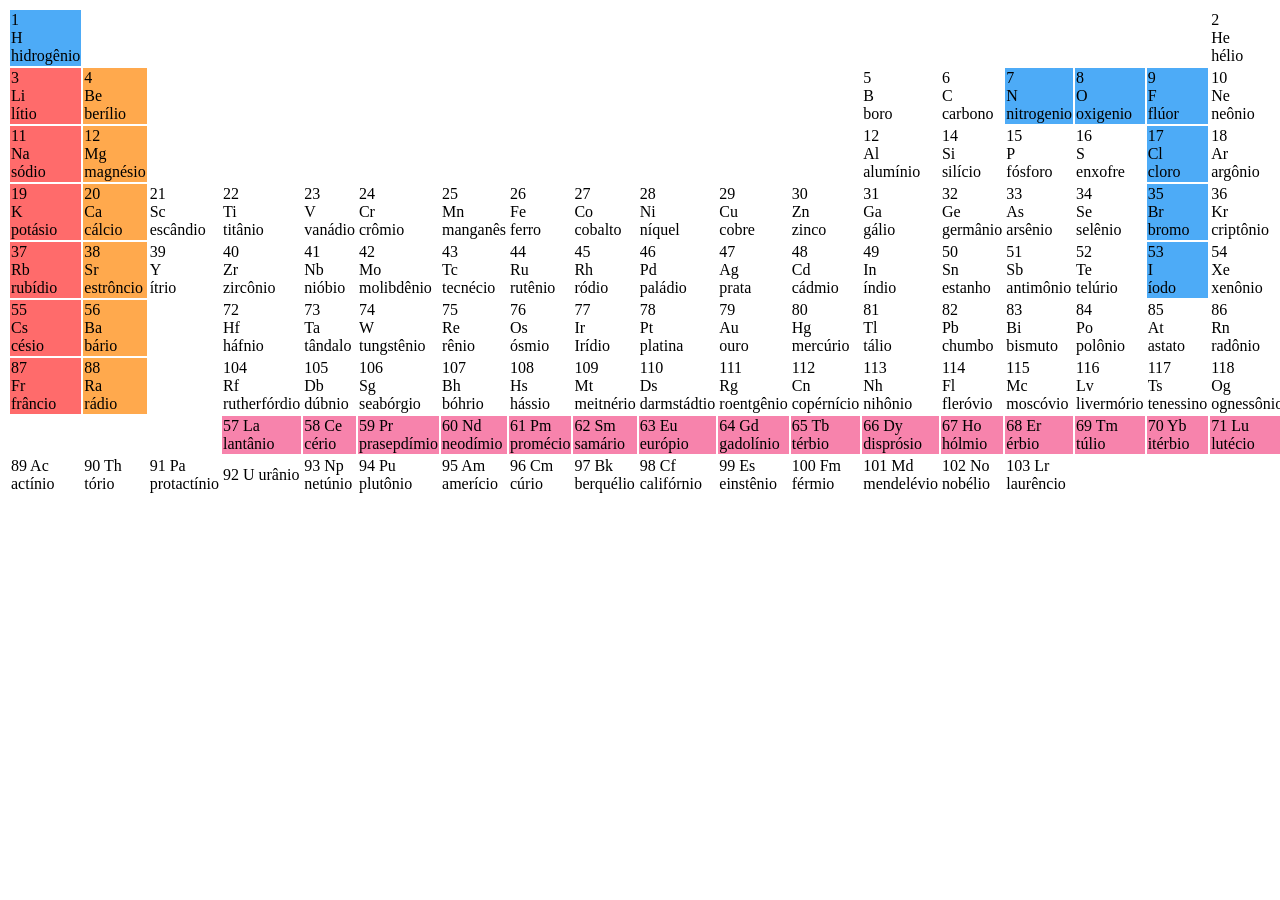
==== TabelaPeriodica/index.html @ 92abfbb6 "Refactor: Update table cell classes and add CSS styles for elements" ====
<!DOCTYPE html>
<html lang="en">
<head>
    <meta charset="UTF-8">
    <meta name="viewport" content="width=device-width, initial-scale=1.0">
    <title>Tabela Periódica</title>
    <link rel="stylesheet" href="style.css">
</head>
<body>
    <table>
        <tr>
            <td class="naoMetaisDiatomicos">
                1
                <br>
                H
                <br>
                hidrogênio
                <br>
            </td>
            <td colspan="16"></td>
            <td>
                2
                <br>
                He 
                <br>
                hélio
                <br>
            </td>
        </tr>
        <tr>
            <td class="metaisAlcalinos">
                3
                <br>
                Li
                <br>
                lítio
                <br>
            </td>
            <td class="metaisAlcalinoTerrosos">
                4
                <br>
                Be
                <br>
                berílio
                <br>
            </td>
            <td colspan="10"></td>
            <td>
                5
                <br>
                B 
                <br>
                boro
                <br>
            </td>
            <td>
                6
                <br>
                C 
                <br>
                carbono
                <br>
            </td>
            <td class="naoMetaisDiatomicos">
                7
                <br>
                N 
                <br>
                nitrogenio
                <br>
            </td>
            <td class="naoMetaisDiatomicos">
                8
                <br>
                O 
                <br>
                oxigenio
                <br>
            </td>
            <td class="naoMetaisDiatomicos">
                9
                <br>
                F 
                <br>
                flúor
                <br>
            </td>
            <td>
                10
                <br>
                Ne 
                <br>
                neônio
                <br>
            </td>
        </tr>
        <tr>
            <td class="metaisAlcalinos">
                11
                <br>
                Na 
                <br>
                sódio
                <br>
            </td>
            <td class="metaisAlcalinoTerrosos">
                12
                <br>
                Mg
                <br>
                magnésio
                <br>
            </td>
            <td colspan="10"></td>
            <td>
                12
                <br>
                Al
                <br>
                alumínio
                <br>
            </td>
            <td>
                14
                <br>
                Si
                <br>
                silício
                <br>
            </td>
            <td>
                15
                <br>
                P 
                <br>
                fósforo
                <br>
            </td>
            <td>
                16
                <br>
                S 
                <br>
                enxofre
                <br>
            </td>
            <td class="naoMetaisDiatomicos">
                17
                <br>
                Cl
                <br>
                cloro
                <br>
            </td>
            <td>
                18
                <br>
                Ar 
                <br>
                argônio
                <br>
            </td>
        </tr>
        <tr>
            <td class="metaisAlcalinos">
                19
                <br>
                K 
                <br>
                potásio
                <br>
            </td>
            <td class="metaisAlcalinoTerrosos">
                20 
                <br>
                Ca 
                <br>
                cálcio
                <br>
            </td>
            <td>
                21
                <br>
                Sc 
                <br>
                escândio
                <br>
            </td>
            <td>
                22
                <br>
                Ti 
                <br>
                titânio
                <br>
            </td>
            <td>
                23
                <br>
                V 
                <br>
                vanádio
                <br>
            </td>
            <td>
                24
                <br>
                Cr 
                <br>
                crômio
                <br>
            </td>
            <td>
                25
                <br>
                Mn
                <br>
                manganês
                <br>
            </td>
            <td>
                26
                <br>
                Fe 
                <br>
                ferro
                <br>
            </td>
            <td>
                27
                <br>
                Co 
                <br>
                cobalto
                <br>
            </td>
            <td>
                28
                <br>
                Ni
                <br>
                níquel
                <br>
            </td>
            <td>
                29
                <br>
                Cu
                <br>
                cobre
                <br>
            </td>
            <td>
                30
                <br>
                Zn
                <br>
                zinco
                <br>
            </td>
            <td>
                31
                <br>
                Ga 
                <br>
                gálio
                <br>
            </td>
            <td>
                32
                <br>
                Ge
                <br>
                germânio
                <br>
            </td>
            <td>
                33
                <br>
                As 
                <br>
                arsênio
                <br>
            </td>
            <td>
                34
                <br>
                Se 
                <br>
                selênio
                <br>
            </td>
            <td class="naoMetaisDiatomicos">
                35
                <br>
                Br 
                <br>
                bromo
                <br>
            </td>
            <td>
                36
                <br>
                Kr
                <br>
                criptônio
                <br>
            </td>
        </tr>
        <tr>
            <td class="metaisAlcalinos">
                37
                <br>
                Rb 
                <br>
                rubídio
                <br>
            </td>
            <td class="metaisAlcalinoTerrosos">
                38
                <br>
                Sr 
                <br>
                estrôncio
                <br>
            </td>
            <td>
                39
                <br>
                Y
                <br>
                ítrio
                <br>
            </td>
            <td>
                40
                <br>
                Zr
                <br>
                zircônio
                <br>
            </td>
            <td>
                41
                <br>
                Nb
                <br>
                nióbio
                <br>
            </td>
            <td>
                42
                <br>
                Mo
                <br>
                molibdênio
                <br>
            </td>
            <td>
                43
                <br>
                Tc
                <br>
                tecnécio
                <br>
            </td>
            <td>
                44
                <br>
                Ru 
                <br>
                rutênio
                <br>
            </td>
            <td>
                45
                <br>
                Rh 
                <br>
                ródio
                <br>
            </td>
            <td>
                46
                <br>
                Pd
                <br>
                paládio
                <br>
            </td>
            <td>
                47
                <br>
                Ag 
                <br>
                prata
                <br>
            </td>
            <td>
                48
                <br>
                Cd
                <br>
                cádmio
                <br>
            </td>
            <td>
                49
                <br>
                In 
                <br>
                índio
                <br>
            </td>
            <td>
                50
                <br>
                Sn 
                <br>
                estanho
                <br>
            </td>
            <td>
                51
                <br>
                Sb 
                <br>
                antimônio
                <br>
            </td>
            <td>
                52
                <br>
                Te 
                <br>
                telúrio
                <br>
            </td>
            <td class="naoMetaisDiatomicos">
                53
                <br>
                I 
                <br>
                íodo
                <br>
            </td>
            <td>
                54
                <br>
                Xe
                <br>
                xenônio
                <br>
            </td>
        </tr>
        <tr>
            <td class="metaisAlcalinos">
                55
                <br>
                Cs 
                <br>
                césio
                <br>
            </td>
            <td class="metaisAlcalinoTerrosos">
                56
                <br>
                Ba 
                <br>
                bário
                <br>
            </td>
            <td colspan="1"></td>
            <td>
                72
                <br>
                Hf
                <br>
                háfnio
                <br>
            </td>
            <td>
                73
                <br>
                Ta 
                <br>
                tândalo
                <br>
            </td>
            <td>
                74
                <br>
                W 
                <br>
                tungstênio
                <br>
            </td>
            <td>
                75
                <br>
                Re 
                <br>
                rênio
                <br>
            </td>
            <td>
                76
                <br>
                Os 
                <br>
                ósmio
                <br>
            </td>
            <td>
                77
                <br>
                Ir
                <br>
                Irídio
                <br>
            </td>
            <td>
                78
                <br>
                Pt 
                <br>
                platina
                <br>
            </td>
            <td>
                79
                <br>
                Au 
                <br>
                ouro
                <br>
            </td>
            <td>
                80
                <br>
                Hg 
                <br>
                mercúrio
                <br>
            </td>
            <td>
                81
                <br>
                Tl 
                <br>
                tálio
                <br>
            </td>
            <td>
                82
                <br>
                Pb
                <br>
                chumbo
                <br>
            </td>   
            <td>
                83
                <br>
                Bi 
                <br>
                bismuto
                <br>
            </td>
            <td>
                84
                <br>
                Po 
                <br>
                polônio
                <br>
            </td>
            <td>
                85
                <br>
                At 
                <br>
                astato
                <br>
            </td>
            <td>
                86
                <br>
                Rn
                <br>
                radônio
                <br>
            </td>
        </tr>
        <tr>
            <td class="metaisAlcalinos">
                87
                <br>
                Fr 
                <br>
                frâncio
                <br>
            </td>
            <td class="metaisAlcalinoTerrosos">
                88
                <br>
                Ra 
                <br>
                rádio
                <br>
            </td>
            <td colspan="1"></td>
            <td>
                104
                <br>
                Rf 
                <br>
                rutherfórdio
                <br>
            </td>
            <td>
                105
                <br>
                Db
                <br>
                dúbnio
                <br>
            </td>
            <td>
                106
                <br>
                Sg
                <br>
                seabórgio
                <br>
            </td>
            <td>
                107
                <br>
                Bh 
                <br>
                bóhrio
                <br>
            </td>
            <td>
                108
                <br>
                Hs
                <br>
                hássio
                <br>
            </td>
            <td>
                109
                <br>
                Mt
                <br>
                meitnério
                <br>
            </td>
            <td>
                110
                <br>
                Ds
                <br>
                darmstádtio
                <br>
            </td>
            <td>
                111
                <br>
                Rg
                <br>
                roentgênio
                <br>
            </td>
            <td>
                112
                <br>
                Cn 
                <br>
                copérnício
                <br>
            </td>
            <td>
                113
                <br>
                Nh
                <br>
                nihônio
                <br>
            </td>
            <td>
                114
                <br>
                Fl 
                <br>
                fleróvio
                <br>
            </td>
            <td>
                115
                <br>
                Mc 
                <br>
                moscóvio
                <br>
            </td>
            <td>
                116
                <br>
                Lv
                <br>
                livermório
                <br>
            </td>
            <td>
                117
                <br>
                Ts
                <br>
                tenessino
                <br>
            </td>
            <td>
                118
                <br>
                Og
                <br>
                ognessônio
                <br>
            </td>
        </tr>
        <tr>
            <td colspan="3"></td>
            <td class="lantanideos">
                57
                La 
                lantânio
            </td>
            <td class="lantanideos">
                58
                Ce 
                cério
            </td>
            <td class="lantanideos">
                59
                Pr 
                prasepdímio
            </td>
            <td class="lantanideos">
                60 
                Nd 
                neodímio
            </td>
            <td class="lantanideos">
                61
                Pm 
                promécio
            </td>
            <td class="lantanideos">
                62
                Sm 
                samário
            </td>
            <td class="lantanideos">
                63
                Eu 
                európio
            </td>
            <td class="lantanideos">
                64
                Gd
                gadolínio
            </td>
            <td class="lantanideos">
                65
                Tb 
                térbio
            </td>
            <td class="lantanideos">
                66
                Dy
                disprósio
            </td>
            <td class="lantanideos">
                67
                Ho
                hólmio
            </td>
            <td class="lantanideos">
                68
                Er 
                érbio
            </td>
            <td class="lantanideos">    
                69
                Tm
                túlio
            </td>
            <td class="lantanideos">
                70
                Yb
                itérbio
            </td>
            <td class="lantanideos">
                71
                Lu 
                lutécio
            </td>
        </tr>
        <tr>
            <td>
                89
                Ac 
                actínio
            </td>
            <td>
                90
                Th 
                tório
            </td>
            <td>    
                91
                Pa 
                protactínio
            </td>
            <td>
                92
                U 
                urânio
            </td>
            <td>
                93
                Np
                netúnio
            </td>
            <td>
                94
                Pu 
                plutônio
            </td>
            <td>
                95
                Am
                amerício
            </td>
            <td>
                96
                Cm 
                cúrio
            </td>
            <td>
                97
                Bk 
                berquélio
            </td>
            <td>
                98
                Cf
                califórnio
            </td>
            <td>
                99
                Es
                einstênio
            </td>
            <td>
                100
                Fm
                férmio
            </td>
            <td>
                101
                Md
                mendelévio
            </td>
            <td>
                102
                No 
                nobélio
            </td>
            <td>
                103
                Lr
                laurêncio
            </td>
        </tr>
    </table>
</body>
</html>
---- TabelaPeriodica/style.css ----
.metaisAlcalinos{
    background-color: #FF6B6B;
}

.metaisAlcalinoTerrosos{
    background-color: #FFA94D;
}

.metaisTransicao{
    background-color: #FFD43B;
}

.mataisPosTransicao{
    background-color: #69DB7C;
}

.Semimetais{
    background-color: #38D9A9;
}

.NaoMetaisPoliatomicos{
    background-color: #74C0FC;
}

.naoMetaisDiatomicos{
    background-color: #4DABF7;
}

.gasesNobres{
    background-color: #B197FC;
}

.desconhecidos{
    background-color: #ADB5BD;
}

.lantanideos{
    background-color: #F783AC;
}

.actinideos{
    background-color: #E64980;
}
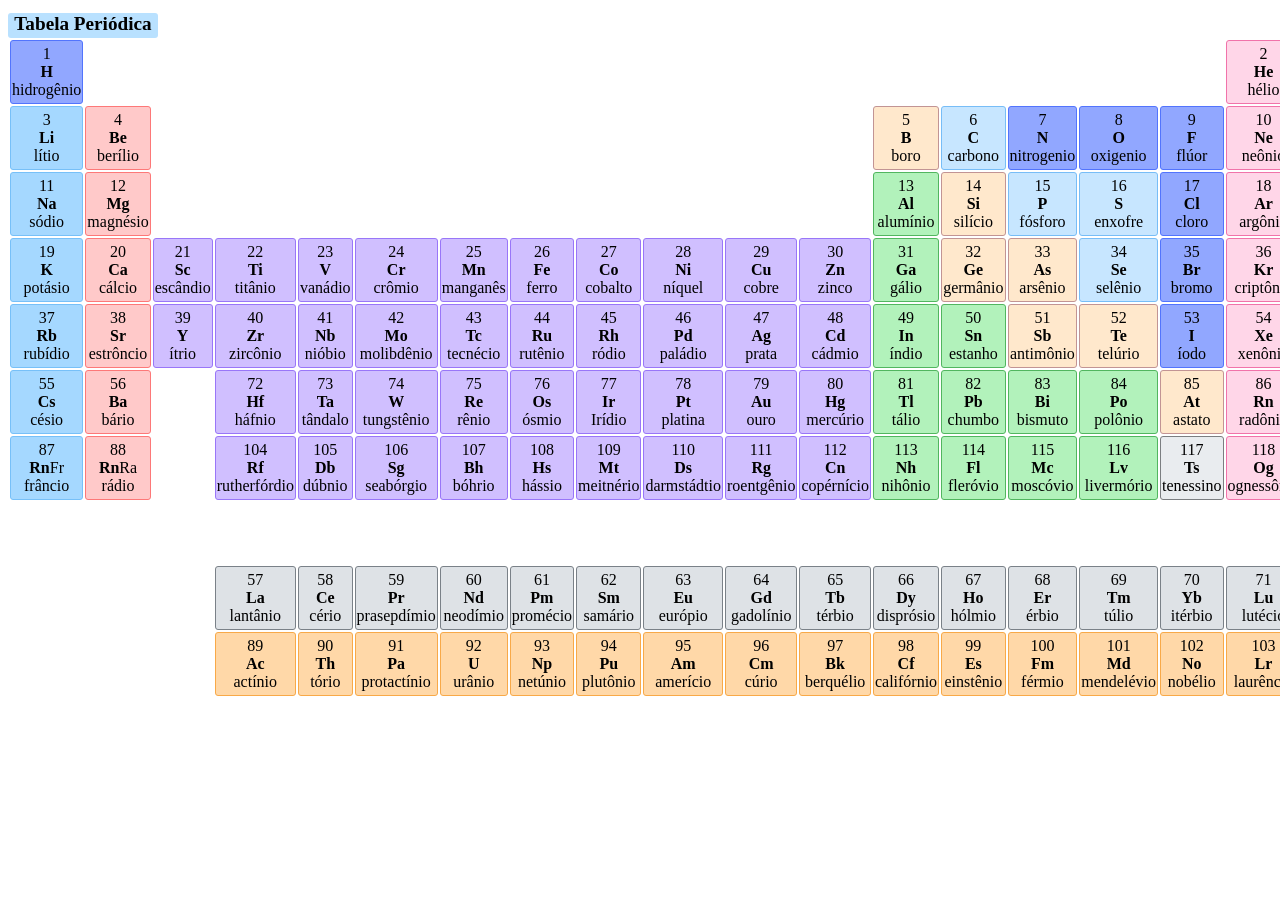
==== commit 0e0198d8: "Feat: Enhance periodic table layout and update styles for better readability" ====
--- a/TabelaPeriodica/index.html
+++ b/TabelaPeriodica/index.html
@@ -4,888 +4,175 @@
     <meta charset="UTF-8">
     <meta name="viewport" content="width=device-width, initial-scale=1.0">
     <title>Tabela Periódica</title>
+    <style>
+        td{
+            text-align: center;
+            width: 90px;
+            height: 60px;
+            border-radius: 3px;
+        }
+    </style>
     <link rel="stylesheet" href="style.css">
 </head>
 <body>
+    <div class="box-tabelas">
+        <h1 class="tabelas">Tabela Periódica</h1>
+    </div>
+    
     <table>
-        <tr>
-            <td class="naoMetaisDiatomicos">
-                1
-                <br>
-                H
-                <br>
-                hidrogênio
-                <br>
-            </td>
-            <td colspan="16"></td>
-            <td>
-                2
-                <br>
-                He 
-                <br>
-                hélio
-                <br>
-            </td>
-        </tr>
-        <tr>
-            <td class="metaisAlcalinos">
-                3
-                <br>
-                Li
-                <br>
-                lítio
-                <br>
-            </td>
-            <td class="metaisAlcalinoTerrosos">
-                4
-                <br>
-                Be
-                <br>
-                berílio
-                <br>
-            </td>
-            <td colspan="10"></td>
-            <td>
-                5
-                <br>
-                B 
-                <br>
-                boro
-                <br>
-            </td>
-            <td>
-                6
-                <br>
-                C 
-                <br>
-                carbono
-                <br>
-            </td>
-            <td class="naoMetaisDiatomicos">
-                7
-                <br>
-                N 
-                <br>
-                nitrogenio
-                <br>
-            </td>
-            <td class="naoMetaisDiatomicos">
-                8
-                <br>
-                O 
-                <br>
-                oxigenio
-                <br>
-            </td>
-            <td class="naoMetaisDiatomicos">
-                9
-                <br>
-                F 
-                <br>
-                flúor
-                <br>
-            </td>
-            <td>
-                10
-                <br>
-                Ne 
-                <br>
-                neônio
-                <br>
-            </td>
-        </tr>
-        <tr>
-            <td class="metaisAlcalinos">
-                11
-                <br>
-                Na 
-                <br>
-                sódio
-                <br>
-            </td>
-            <td class="metaisAlcalinoTerrosos">
-                12
-                <br>
-                Mg
-                <br>
-                magnésio
-                <br>
-            </td>
-            <td colspan="10"></td>
-            <td>
-                12
-                <br>
-                Al
-                <br>
-                alumínio
-                <br>
-            </td>
-            <td>
-                14
-                <br>
-                Si
-                <br>
-                silício
-                <br>
-            </td>
-            <td>
-                15
-                <br>
-                P 
-                <br>
-                fósforo
-                <br>
-            </td>
-            <td>
-                16
-                <br>
-                S 
-                <br>
-                enxofre
-                <br>
-            </td>
-            <td class="naoMetaisDiatomicos">
-                17
-                <br>
-                Cl
-                <br>
-                cloro
-                <br>
-            </td>
-            <td>
-                18
-                <br>
-                Ar 
-                <br>
-                argônio
-                <br>
-            </td>
-        </tr>
-        <tr>
-            <td class="metaisAlcalinos">
-                19
-                <br>
-                K 
-                <br>
-                potásio
-                <br>
-            </td>
-            <td class="metaisAlcalinoTerrosos">
-                20 
-                <br>
-                Ca 
-                <br>
-                cálcio
-                <br>
-            </td>
-            <td>
-                21
-                <br>
-                Sc 
-                <br>
-                escândio
-                <br>
-            </td>
-            <td>
-                22
-                <br>
-                Ti 
-                <br>
-                titânio
-                <br>
-            </td>
-            <td>
-                23
-                <br>
-                V 
-                <br>
-                vanádio
-                <br>
-            </td>
-            <td>
-                24
-                <br>
-                Cr 
-                <br>
-                crômio
-                <br>
-            </td>
-            <td>
-                25
-                <br>
-                Mn
-                <br>
-                manganês
-                <br>
-            </td>
-            <td>
-                26
-                <br>
-                Fe 
-                <br>
-                ferro
-                <br>
-            </td>
-            <td>
-                27
-                <br>
-                Co 
-                <br>
-                cobalto
-                <br>
-            </td>
-            <td>
-                28
-                <br>
-                Ni
-                <br>
-                níquel
-                <br>
-            </td>
-            <td>
-                29
-                <br>
-                Cu
-                <br>
-                cobre
-                <br>
-            </td>
-            <td>
-                30
-                <br>
-                Zn
-                <br>
-                zinco
-                <br>
-            </td>
-            <td>
-                31
-                <br>
-                Ga 
-                <br>
-                gálio
-                <br>
-            </td>
-            <td>
-                32
-                <br>
-                Ge
-                <br>
-                germânio
-                <br>
-            </td>
-            <td>
-                33
-                <br>
-                As 
-                <br>
-                arsênio
-                <br>
-            </td>
-            <td>
-                34
-                <br>
-                Se 
-                <br>
-                selênio
-                <br>
-            </td>
-            <td class="naoMetaisDiatomicos">
-                35
-                <br>
-                Br 
-                <br>
-                bromo
-                <br>
-            </td>
-            <td>
-                36
-                <br>
-                Kr
-                <br>
-                criptônio
-                <br>
-            </td>
-        </tr>
-        <tr>
-            <td class="metaisAlcalinos">
-                37
-                <br>
-                Rb 
-                <br>
-                rubídio
-                <br>
-            </td>
-            <td class="metaisAlcalinoTerrosos">
-                38
-                <br>
-                Sr 
-                <br>
-                estrôncio
-                <br>
-            </td>
-            <td>
-                39
-                <br>
-                Y
-                <br>
-                ítrio
-                <br>
-            </td>
-            <td>
-                40
-                <br>
-                Zr
-                <br>
-                zircônio
-                <br>
-            </td>
-            <td>
-                41
-                <br>
-                Nb
-                <br>
-                nióbio
-                <br>
-            </td>
-            <td>
-                42
-                <br>
-                Mo
-                <br>
-                molibdênio
-                <br>
-            </td>
-            <td>
-                43
-                <br>
-                Tc
-                <br>
-                tecnécio
-                <br>
-            </td>
-            <td>
-                44
-                <br>
-                Ru 
-                <br>
-                rutênio
-                <br>
-            </td>
-            <td>
-                45
-                <br>
-                Rh 
-                <br>
-                ródio
-                <br>
-            </td>
-            <td>
-                46
-                <br>
-                Pd
-                <br>
-                paládio
-                <br>
-            </td>
-            <td>
-                47
-                <br>
-                Ag 
-                <br>
-                prata
-                <br>
-            </td>
-            <td>
-                48
-                <br>
-                Cd
-                <br>
-                cádmio
-                <br>
-            </td>
-            <td>
-                49
-                <br>
-                In 
-                <br>
-                índio
-                <br>
-            </td>
-            <td>
-                50
-                <br>
-                Sn 
-                <br>
-                estanho
-                <br>
-            </td>
-            <td>
-                51
-                <br>
-                Sb 
-                <br>
-                antimônio
-                <br>
-            </td>
-            <td>
-                52
-                <br>
-                Te 
-                <br>
-                telúrio
-                <br>
-            </td>
-            <td class="naoMetaisDiatomicos">
-                53
-                <br>
-                I 
-                <br>
-                íodo
-                <br>
-            </td>
-            <td>
-                54
-                <br>
-                Xe
-                <br>
-                xenônio
-                <br>
-            </td>
-        </tr>
-        <tr>
-            <td class="metaisAlcalinos">
-                55
-                <br>
-                Cs 
-                <br>
-                césio
-                <br>
-            </td>
-            <td class="metaisAlcalinoTerrosos">
-                56
-                <br>
-                Ba 
-                <br>
-                bário
-                <br>
-            </td>
-            <td colspan="1"></td>
-            <td>
-                72
-                <br>
-                Hf
-                <br>
-                háfnio
-                <br>
-            </td>
-            <td>
-                73
-                <br>
-                Ta 
-                <br>
-                tândalo
-                <br>
-            </td>
-            <td>
-                74
-                <br>
-                W 
-                <br>
-                tungstênio
-                <br>
-            </td>
-            <td>
-                75
-                <br>
-                Re 
-                <br>
-                rênio
-                <br>
-            </td>
-            <td>
-                76
-                <br>
-                Os 
-                <br>
-                ósmio
-                <br>
-            </td>
-            <td>
-                77
-                <br>
-                Ir
-                <br>
-                Irídio
-                <br>
-            </td>
-            <td>
-                78
-                <br>
-                Pt 
-                <br>
-                platina
-                <br>
-            </td>
-            <td>
-                79
-                <br>
-                Au 
-                <br>
-                ouro
-                <br>
-            </td>
-            <td>
-                80
-                <br>
-                Hg 
-                <br>
-                mercúrio
-                <br>
-            </td>
-            <td>
-                81
-                <br>
-                Tl 
-                <br>
-                tálio
-                <br>
-            </td>
-            <td>
-                82
-                <br>
-                Pb
-                <br>
-                chumbo
-                <br>
-            </td>   
-            <td>
-                83
-                <br>
-                Bi 
-                <br>
-                bismuto
-                <br>
-            </td>
-            <td>
-                84
-                <br>
-                Po 
-                <br>
-                polônio
-                <br>
-            </td>
-            <td>
-                85
-                <br>
-                At 
-                <br>
-                astato
-                <br>
-            </td>
-            <td>
-                86
-                <br>
-                Rn
-                <br>
-                radônio
-                <br>
-            </td>
-        </tr>
-        <tr>
-            <td class="metaisAlcalinos">
-                87
-                <br>
-                Fr 
-                <br>
-                frâncio
-                <br>
-            </td>
-            <td class="metaisAlcalinoTerrosos">
-                88
-                <br>
-                Ra 
-                <br>
-                rádio
-                <br>
-            </td>
-            <td colspan="1"></td>
-            <td>
-                104
-                <br>
-                Rf 
-                <br>
-                rutherfórdio
-                <br>
-            </td>
-            <td>
-                105
-                <br>
-                Db
-                <br>
-                dúbnio
-                <br>
-            </td>
-            <td>
-                106
-                <br>
-                Sg
-                <br>
-                seabórgio
-                <br>
-            </td>
-            <td>
-                107
-                <br>
-                Bh 
-                <br>
-                bóhrio
-                <br>
-            </td>
-            <td>
-                108
-                <br>
-                Hs
-                <br>
-                hássio
-                <br>
-            </td>
-            <td>
-                109
-                <br>
-                Mt
-                <br>
-                meitnério
-                <br>
-            </td>
-            <td>
-                110
-                <br>
-                Ds
-                <br>
-                darmstádtio
-                <br>
-            </td>
-            <td>
-                111
-                <br>
-                Rg
-                <br>
-                roentgênio
-                <br>
-            </td>
-            <td>
-                112
-                <br>
-                Cn 
-                <br>
-                copérnício
-                <br>
-            </td>
-            <td>
-                113
-                <br>
-                Nh
-                <br>
-                nihônio
-                <br>
-            </td>
-            <td>
-                114
-                <br>
-                Fl 
-                <br>
-                fleróvio
-                <br>
-            </td>
-            <td>
-                115
-                <br>
-                Mc 
-                <br>
-                moscóvio
-                <br>
-            </td>
-            <td>
-                116
-                <br>
-                Lv
-                <br>
-                livermório
-                <br>
-            </td>
-            <td>
-                117
-                <br>
-                Ts
-                <br>
-                tenessino
-                <br>
-            </td>
-            <td>
-                118
-                <br>
-                Og
-                <br>
-                ognessônio
-                <br>
-            </td>
-        </tr>
-        <tr>
-            <td colspan="3"></td>
-            <td class="lantanideos">
-                57
-                La 
-                lantânio
-            </td>
-            <td class="lantanideos">
-                58
-                Ce 
-                cério
-            </td>
-            <td class="lantanideos">
-                59
-                Pr 
-                prasepdímio
-            </td>
-            <td class="lantanideos">
-                60 
-                Nd 
-                neodímio
-            </td>
-            <td class="lantanideos">
-                61
-                Pm 
-                promécio
-            </td>
-            <td class="lantanideos">
-                62
-                Sm 
-                samário
-            </td>
-            <td class="lantanideos">
-                63
-                Eu 
-                európio
-            </td>
-            <td class="lantanideos">
-                64
-                Gd
-                gadolínio
-            </td>
-            <td class="lantanideos">
-                65
-                Tb 
-                térbio
-            </td>
-            <td class="lantanideos">
-                66
-                Dy
-                disprósio
-            </td>
-            <td class="lantanideos">
-                67
-                Ho
-                hólmio
-            </td>
-            <td class="lantanideos">
-                68
-                Er 
-                érbio
-            </td>
-            <td class="lantanideos">    
-                69
-                Tm
-                túlio
-            </td>
-            <td class="lantanideos">
-                70
-                Yb
-                itérbio
-            </td>
-            <td class="lantanideos">
-                71
-                Lu 
-                lutécio
-            </td>
-        </tr>
-        <tr>
-            <td>
-                89
-                Ac 
-                actínio
-            </td>
-            <td>
-                90
-                Th 
-                tório
-            </td>
-            <td>    
-                91
-                Pa 
-                protactínio
-            </td>
-            <td>
-                92
-                U 
-                urânio
-            </td>
-            <td>
-                93
-                Np
-                netúnio
-            </td>
-            <td>
-                94
-                Pu 
-                plutônio
-            </td>
-            <td>
-                95
-                Am
-                amerício
-            </td>
-            <td>
-                96
-                Cm 
-                cúrio
-            </td>
-            <td>
-                97
-                Bk 
-                berquélio
-            </td>
-            <td>
-                98
-                Cf
-                califórnio
-            </td>
-            <td>
-                99
-                Es
-                einstênio
-            </td>
-            <td>
-                100
-                Fm
-                férmio
-            </td>
-            <td>
-                101
-                Md
-                mendelévio
-            </td>
-            <td>
-                102
-                No 
-                nobélio
-            </td>
-            <td>
-                103
-                Lr
-                laurêncio
-            </td>
-        </tr>
-    </table>
+    <tr>
+        <td class="naoMetaisDiatomicos">1<br><strong>H</strong><br>hidrogênio<br></td>
+        <td colspan="16"></td>
+        <td class="gasesNobres">2<br><strong>He</strong><br>hélio<br></td>
+    </tr>
+
+    <tr>
+        <td class="metaisAlcalinos">3<br><strong>Li</strong><br>lítio<br></td>
+        <td class="metaisAlcalinoTerrosos">4<br><strong>Be</strong><br>berílio<br></td>
+        <td colspan="10"></td>
+        <td class="Semimetais">5<br><strong>B</strong><br>boro<br></td>
+        <td class="NaoMetaisPoliatomicos">6<br><strong>C</strong><br>carbono<br></td>
+        <td class="naoMetaisDiatomicos">7<br><strong>N</strong><br>nitrogenio<br></td>
+        <td class="naoMetaisDiatomicos">8<br><strong>O</strong><br>oxigenio<br></td>
+        <td class="naoMetaisDiatomicos">9<br><strong>F</strong><br>flúor<br></td>
+        <td class="gasesNobres">10<br><strong>Ne</strong><br>neônio<br></td>
+    </tr>
+
+    <tr>
+        <td class="metaisAlcalinos">11<br><strong>Na</strong><br>sódio<br></td>
+        <td class="metaisAlcalinoTerrosos">12<br><strong>Mg</strong><br>magnésio<br></td>
+        <td colspan="10"></td>
+        <td class="mataisPosTransicao">13<br><strong>Al</strong><br>alumínio<br></td>
+        <td class="Semimetais">14<br><strong>Si</strong><br>silício<br></td>
+        <td class="NaoMetaisPoliatomicos">15<br><strong>P</strong><br>fósforo<br></td>
+        <td class="NaoMetaisPoliatomicos">16<br><strong>S</strong><br>enxofre<br></td>
+        <td class="naoMetaisDiatomicos">17<br><strong>Cl</strong><br>cloro<br></td>
+        <td class="gasesNobres">18<br><strong>Ar</strong><br>argônio<br></td>
+    </tr>
+
+    <tr>
+        <td class="metaisAlcalinos">19<br><strong>K</strong><br>potásio<br></td>
+        <td class="metaisAlcalinoTerrosos">20<br><strong>Ca</strong><br>cálcio<br></td>
+        <td class="metaisTransicao">21<br><strong>Sc</strong><br>escândio<br></td>
+        <td class="metaisTransicao">22<br><strong>Ti</strong><br>titânio<br></td>
+        <td class="metaisTransicao">23<br><strong>V</strong><br>vanádio<br></td>
+        <td class="metaisTransicao">24<br><strong>Cr</strong><br>crômio<br></td>
+        <td class="metaisTransicao">25<br><strong>Mn</strong><br>manganês<br></td>
+        <td class="metaisTransicao">26<br><strong>Fe</strong><br>ferro<br></td>
+        <td class="metaisTransicao">27<br><strong>Co</strong><br>cobalto<br></td>
+        <td class="metaisTransicao">28<br><strong>Ni</strong><br>níquel<br></td>
+        <td class="metaisTransicao">29<br><strong>Cu</strong><br>cobre<br></td>
+        <td class="metaisTransicao">30<br><strong>Zn</strong><br>zinco<br></td>
+        <td class="mataisPosTransicao">31<br><strong>Ga</strong><br>gálio<br></td>
+        <td class="Semimetais">32<br><strong>Ge</strong><br>germânio<br></td>
+        <td class="Semimetais">33<br><strong>As</strong><br>arsênio<br></td>
+        <td class="NaoMetaisPoliatomicos">34<br><strong>Se</strong><br>selênio<br></td>
+        <td class="naoMetaisDiatomicos">35<br><strong>Br</strong><br>bromo<br></td>
+        <td class="gasesNobres">36<br><strong>Kr</strong><br>criptônio<br></td>
+    </tr>
+
+    <tr>
+        <td class="metaisAlcalinos">37<br><strong>Rb</strong><br>rubídio<br></td>
+        <td class="metaisAlcalinoTerrosos">38<br><strong>Sr</strong><br>estrôncio<br></td>
+        <td class="metaisTransicao">39<br><strong>Y</strong><br>ítrio<br></td>
+        <td class="metaisTransicao">40<br><strong>Zr</strong><br>zircônio<br></td>
+        <td class="metaisTransicao">41<br><strong>Nb</strong><br>nióbio<br></td>
+        <td class="metaisTransicao">42<br><strong>Mo</strong><br>molibdênio<br></td>
+        <td class="metaisTransicao">43<br><strong>Tc</strong><br>tecnécio<br></td>
+        <td class="metaisTransicao">44<br><strong>Ru</strong><br>rutênio<br></td>
+        <td class="metaisTransicao">45<br><strong>Rh</strong><br>ródio<br></td>
+        <td class="metaisTransicao">46<br><strong>Pd</strong><br>paládio<br></td>
+        <td class="metaisTransicao">47<br><strong>Ag</strong><br>prata<br></td>
+        <td class="metaisTransicao">48<br><strong>Cd</strong><br>cádmio<br></td>
+        <td class="mataisPosTransicao">49<br><strong>In</strong><br>índio<br></td>
+        <td class="mataisPosTransicao">50<br><strong>Sn</strong><br>estanho<br></td>
+        <td class="Semimetais">51<br><strong>Sb</strong><br>antimônio<br></td>
+        <td class="Semimetais">52<br><strong>Te</strong><br>telúrio<br></td>
+        <td class="naoMetaisDiatomicos">53<br><strong>I</strong><br>íodo<br></td>
+        <td class="gasesNobres">54<br><strong>Xe</strong><br>xenônio<br></td>
+    </tr>
+
+    <tr>
+        <td class="metaisAlcalinos">55<br><strong>Cs</strong><br>césio<br></td>
+        <td class="metaisAlcalinoTerrosos">56<br><strong>Ba</strong><br>bário<br></td>
+        <td colspan="1"></td>
+        <td class="metaisTransicao">72<br><strong>Hf</strong><br>háfnio<br></td>
+        <td class="metaisTransicao">73<br><strong>Ta</strong><br>tândalo<br></td>
+        <td class="metaisTransicao">74<br><strong>W</strong><br>tungstênio<br></td>
+        <td class="metaisTransicao">75<br><strong>Re</strong><br>rênio<br></td>
+        <td class="metaisTransicao">76<br><strong>Os</strong><br>ósmio<br></td>
+        <td class="metaisTransicao">77<br><strong>Ir</strong><br>Irídio<br></td>
+        <td class="metaisTransicao">78<br><strong>Pt</strong><br>platina<br></td>
+        <td class="metaisTransicao">79<br><strong>Au</strong><br>ouro<br></td>
+        <td class="metaisTransicao">80<br><strong>Hg</strong><br>mercúrio<br></td>
+        <td class="mataisPosTransicao">81<br><strong>Tl</strong><br>tálio<br></td>
+        <td class="mataisPosTransicao">82<br><strong>Pb</strong><br>chumbo<br></td>
+        <td class="mataisPosTransicao">83<br><strong>Bi</strong><br>bismuto<br></td>
+        <td class="mataisPosTransicao">84<br><strong>Po</strong><br>polônio<br></td>
+        <td class="Semimetais">85<br><strong>At</strong><br>astato<br></td>
+        <td class="gasesNobres">86<br><strong>Rn</strong><br>radônio<br></td>
+    </tr>
+
+    <tr>
+        <td class="metaisAlcalinos">87<br><strong>Rn</strong>Fr<br>frâncio<br></td>
+        <td class="metaisAlcalinoTerrosos">88<br><strong>Rn</strong>Ra<br>rádio<br></td>
+        <td colspan="1"></td>
+        <td class="metaisTransicao">104<br><strong>Rf</strong><br>rutherfórdio<br></td>
+        <td class="metaisTransicao">105<br><strong>Db</strong><br>dúbnio<br></td>
+        <td class="metaisTransicao">106<br><strong>Sg</strong><br>seabórgio<br></td>
+        <td class="metaisTransicao">107<br><strong>Bh</strong><br>bóhrio<br></td>
+        <td class="metaisTransicao">108<br><strong>Hs</strong><br>hássio<br></td>
+        <td class="metaisTransicao">109<br><strong>Mt</strong><br>meitnério<br></td>
+        <td class="metaisTransicao">110<br><strong>Ds</strong><br>darmstádtio<br></td>
+        <td class="metaisTransicao">111<br><strong>Rg</strong><br>roentgênio<br></td>
+        <td class="metaisTransicao">112<br><strong>Cn</strong><br>copérnício<br></td>
+        <td class="mataisPosTransicao">113<br><strong>Nh</strong><br>nihônio<br></td>
+        <td class="mataisPosTransicao">114<br><strong>Fl</strong><br>fleróvio<br></td>
+        <td class="mataisPosTransicao">115<br><strong>Mc</strong><br>moscóvio<br></td>
+        <td class="mataisPosTransicao">116<br><strong>Lv</strong><br>livermório<br></td>
+        <td class="desconhecidos">117<br><strong>Ts</strong><br>tenessino<br></td>
+        <td class="gasesNobres">118<br><strong>Og</strong><br>ognessônio<br></td>
+    </tr>
+    <tr>
+        <td colspan="10"></td>
+    </tr>
+    <tr>
+        <td colspan="3"></td>
+        <td class="lantanideos">57<br><strong>La</strong><br> lantânio</td>
+        <td class="lantanideos">58<br><strong>Ce</strong><br> cério</td>
+        <td class="lantanideos">59<br><strong>Pr</strong><br> prasepdímio</td>
+        <td class="lantanideos">60<br><strong>Nd</strong><br> neodímio</td>
+        <td class="lantanideos">61<br><strong>Pm</strong><br> promécio</td>
+        <td class="lantanideos">62<br><strong>Sm</strong><br> samário</td>
+        <td class="lantanideos">63<br><strong>Eu</strong><br> európio</td>
+        <td class="lantanideos">64<br><strong>Gd</strong><br> gadolínio</td>
+        <td class="lantanideos">65<br><strong>Tb</strong><br> térbio</td>
+        <td class="lantanideos">66<br><strong>Dy</strong><br> disprósio</td>
+        <td class="lantanideos">67<br><strong>Ho</strong><br> hólmio</td>
+        <td class="lantanideos">68<br><strong>Er</strong><br> érbio</td>
+        <td class="lantanideos">69<br><strong>Tm</strong><br> túlio</td>
+        <td class="lantanideos">70<br><strong>Yb</strong><br> itérbio</td>
+        <td class="lantanideos">71<br><strong>Lu</strong><br> lutécio</td>
+    </tr>
+
+    <tr>
+        <td colspan="3"></td>
+        <td class="actinideos">89<br><strong>Ac</strong><br> actínio</td>
+        <td class="actinideos">90<br><strong>Th</strong><br> tório</td>
+        <td class="actinideos">91<br><strong>Pa</strong><br> protactínio</td>
+        <td class="actinideos">92<br><strong>U</strong><br> urânio</td>
+        <td class="actinideos">93<br><strong>Np</strong><br> netúnio</td>
+        <td class="actinideos">94<br><strong>Pu</strong><br> plutônio</td>
+        <td class="actinideos">95<br><strong>Am</strong><br> amerício</td>
+        <td class="actinideos">96<br><strong>Cm</strong><br> cúrio</td>
+        <td class="actinideos">97<br><strong>Bk</strong><br> berquélio</td>
+        <td class="actinideos">98<br><strong>Cf</strong><br> califórnio</td>
+        <td class="actinideos">99<br><strong>Es</strong><br> einstênio</td>
+        <td class="actinideos">100<br><strong>Fm</strong><br> férmio</td>
+        <td class="actinideos">101<br><strong>Md</strong><br> mendelévio</td>
+        <td class="actinideos">102<br><strong>No</strong><br> nobélio</td>
+        <td class="actinideos">103<br><strong>Lr</strong><br> laurêncio</td>
+    </tr>
+</table>
 </body>
 </html>
--- a/TabelaPeriodica/style.css
+++ b/TabelaPeriodica/style.css
@@ -1,44 +1,68 @@
+.tabelas{
+    font-size: larger;
+    font-family: 'Times New Roman', Times, serif;
+    text-align: center;
+}
+
+.box-tabelas{
+    justify-self: center;
+    background-color: #b9e1ff;
+    border-radius: 3px;
+    width: 150px;
+    height: 25px;
+}
+
 .metaisAlcalinos{
-    background-color: #FF6B6B;
+    background-color: #A5D8FF;
+    border: 1px solid #77c0f8;
 }
 
 .metaisAlcalinoTerrosos{
-    background-color: #FFA94D;
+    background-color: #FFC9C9;
+    border: 1px solid #fd7878;
 }
 
 .metaisTransicao{
-    background-color: #FFD43B;
+    background-color: #D0BFFF;
+    border: 1px solid #9976f8;
 }
 
 .mataisPosTransicao{
-    background-color: #69DB7C;
+    background-color: #B2F2BB;
+    border: 1px solid #51b65f;
 }
 
 .Semimetais{
-    background-color: #38D9A9;
+    background-color: #FFE8CC;
+    border: 1px solid #c29494;
 }
 
 .NaoMetaisPoliatomicos{
-    background-color: #74C0FC;
+    background-color: #C7E6FF;
+    border: 1px solid #77bdf7;
 }
 
 .naoMetaisDiatomicos{
-    background-color: #4DABF7;
+    background-color: #91A7FF;
+    border: 1px solid #5274fd;
 }
 
 .gasesNobres{
-    background-color: #B197FC;
+    background-color: #FFD6E8;
+    border: 1px solid #f173aa;
 }
 
 .desconhecidos{
-    background-color: #ADB5BD;
+    background-color: #E9ECEF;
+    border: 1px solid #7b7e81;
 }
 
 .lantanideos{
-    background-color: #F783AC;
+    background-color: #DEE2E6;
+    border: 1px solid #7a8188;
 }
 
 .actinideos{
-    background-color: #E64980;
-}
-
+    background-color: #FFD8A8;
+    border: 1px solid #f8a948;
+}
